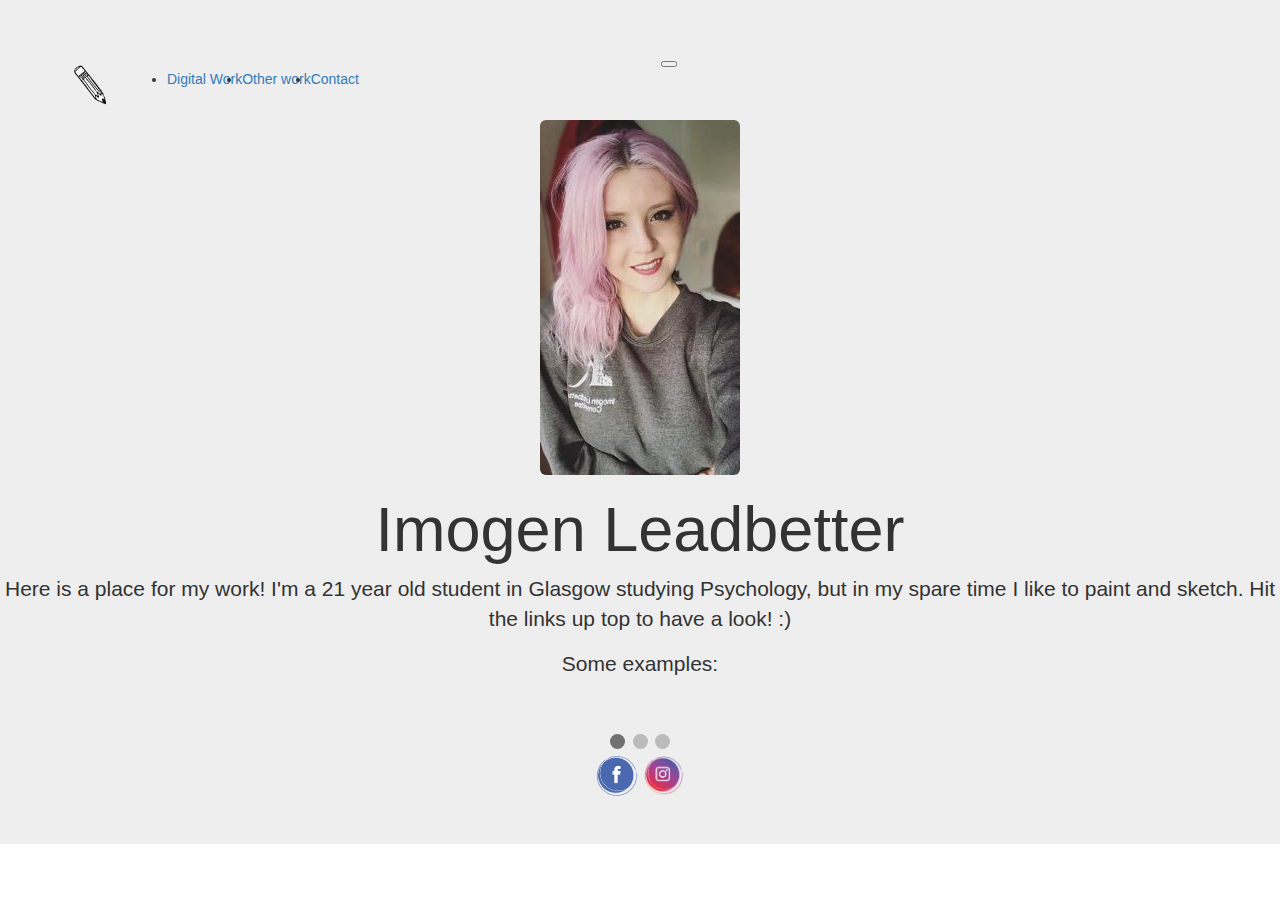
==== index.html @ 50d025b3 "First commit" ====
<!DOCTYPE html>
<html>
<head>
  <title>Portfolio</title>
  <meta name="viewport" content="width=device-width, initial-scale=1">
  <link rel="stylesheet" type="text/css" href="css/index.css">
  <link rel="stylesheet" href="https://maxcdn.bootstrapcdn.com/bootstrap/4.0.0-beta.2/css/bootstrap.min.css" integrity="sha384-PsH8R72JQ3SOdhVi3uxftmaW6Vc51MKb0q5P2rRUpPvrszuE4W1povHYgTpBfshb" crossorigin="anonymous">
  <link href='css/bootstrap.min.css' rel='stylesheet'>
  <link rel="stylesheet" id="coToolbarStyle" href="chrome-extension://cjabmdjcfcfdmffimndhafhblfmpjdpe/toolbar/styles/placeholder.css" type="text/css">
  <script type="text/javascript" id="cosymantecbfw_removeToolbar">(function () {				var toolbarElement = {},					parent = {},					interval = 0,					retryCount = 0,					isRemoved = false;				if (window.location.protocol === 'file:') {					interval = window.setInterval(function () {						toolbarElement = document.getElementById('coFrameDiv');						if (toolbarElement) {							parent = toolbarElement.parentNode;							if (parent) {								parent.removeChild(toolbarElement);								isRemoved = true;								if (document.body && document.body.style) {									document.body.style.setProperty('margin-top', '0px', 'important');								}							}						}						retryCount += 1;						if (retryCount > 10 || isRemoved) {							window.clearInterval(interval);						}					}, 10);				}			})();</script>
</head>

<body>
  <div class="jumbotron jumbotron-fluid"
  <header>
    <nav class="navbar navbar-expand-lg navbar-light fixed-top" id="mainNav">
      <div class="container">
        <a class="navbar-brand js-scroll-trigger" href="index.html"><img src="Images/pencil.png" height="42" width="42"></a>
        <button class="navbar-toggler navbar-toggler-right" type="button" data-toggle="collapse" data-target="#navbarResponsive" aria-controls="navbarResponsive" aria-expanded="false" aria-label="Toggle navigation">
          <span class="navbar-toggler-icon"></span>
        </button>
        <div class="collapse navbar-collapse" id="navbarResponsive">
          <ul class="navbar-nav ml-auto">
            <li class="nav-item">
              <a class="nav-link js-scroll-trigger" href="work.html">Digital Work</a>
            </li>
            <li class="nav-item">
              <a class="nav-link js-scroll-trigger" href="other.html">Other work</a>
            </li>
            <li class="nav-item">
              <a class="nav-link js-scroll-trigger" href="contact.hmtl">Contact</a>
            </li>
          </ul>
        </div>
      </div>
    </nav>
  </header>

  <img src="Images/for website1.jpg" class="img-rounded">

  <h1>Imogen Leadbetter</h1>
  <p>Here is a place for my work! I'm a 21 year old student in Glasgow studying Psychology, but in my spare time I like to paint and sketch. Hit the links up top to have a look! :)</p>

<style>
  * {box-sizing: border-box;}
  body {font-family: Verdana, sans-serif;}
  .mySlides {display: none;}
  img {vertical-align: middle;}

  /* Slideshow container */
  .slideshow-container {
    max-width: 1000px;
    position: relative;
    margin: auto;
  }

  /* Caption text */
  .text {
    color: #f2f2f2;
    font-size: 15px;
    padding: 8px 12px;
    position: absolute;
    bottom: 8px;
    width: 100%;
    text-align: center;
  }

  /* Number text (1/3 etc) */
  .numbertext {
    color: #f2f2f2;
    font-size: 12px;
    padding: 8px 12px;
    position: absolute;
    top: 0;
  }

  /* The dots/bullets/indicators */
  .dot {
    height: 15px;
    width: 15px;
    margin: 0 2px;
    background-color: #bbb;
    border-radius: 50%;
    display: inline-block;
    transition: background-color 0.6s ease;
  }

  .active {
    background-color: #717171;
  }

  /* Fading animation */
  .fade {
    -webkit-animation-name: fade;
    -webkit-animation-duration: 1.5s;
    animation-name: fade;
    animation-duration: 1.5s;

  }

  @-webkit-keyframes fade {
    from {opacity: .4}
    to {opacity: 1}
  }

  @keyframes fade {
    from {opacity: .4}
    to {opacity: 1}
  }

  /* On smaller screens, decrease text size */
  @media only screen and (max-width: 300px) {
    .text {font-size: 11px}
  }
  </style>

  <p>Some examples:</p>
  <div class="slideshow-container">

  <div class="mySlides fade">
    <img src="Images/Owl.jpg" style="width:100%">
  </div>

  <div class="mySlides fade">
    <img src="Images/Wedding.jpg" style="width:100%">
  </div>

  <div class="mySlides fade">
    <img src="Images/Nazgul.jpg" style="width:100%">
  </div>

  </div>
  <br>

  <div style="text-align:center">
    <span class="dot"></span>
    <span class="dot"></span>
    <span class="dot"></span>
  </div>

  <script>
  var slideIndex = 0;
  showSlides();

  function showSlides() {
      var i;
      var slides = document.getElementsByClassName("mySlides");
      var dots = document.getElementsByClassName("dot");
      for (i = 0; i < slides.length; i++) {
         slides[i].style.display = "none";
      }
      slideIndex++;
      if (slideIndex > slides.length) {slideIndex = 1}
      for (i = 0; i < dots.length; i++) {
          dots[i].className = dots[i].className.replace(" active", "");
      }
      slides[slideIndex-1].style.display = "block";
      dots[slideIndex-1].className += " active";
      setTimeout(showSlides, 8000); 
  }
  </script>

  <div id="media">
    <a href="https://www.facebook.com/imogen9001" target="_blank">
      <img src="Images/facebook.png" class="contactpics" id="Facebook" height="42" width="42">
    </a>
    <a href="https://www.instagram.com/imogenrl_art/" target="_blank">
      <img src="Images/insta.png" class="contactpics" id="Instagram" height="42" width="42">
    </a>
  </div>
</div>



<div id="coFrameDiv" style="height:0px;display:none;">
  <iframe id="coToolbarFrame" src="chrome-extension://cjabmdjcfcfdmffimndhafhblfmpjdpe/toolbar/placeholder.html" style="height:0px;width:100%;display:none;"></iframe>
</div>
</body>
</html>
---- css/index.css ----
* {
  font-family: sans-serif;
  text-align: center;
}
h1 {
  color: black;
  font-size: 90
}

p {
  text-align:center;
}
body {
  background-color: #E7D9D9;
}

* {box-sizing:border-box}

/* Slideshow container */
.slideshow-container {
  max-width: 1000px;
  position: relative;
  margin: auto;
}

/* Hide the images by default */
.mySlides {
    display: none;
}

/* Next & previous buttons */
.prev, .next {
  cursor: pointer;
  position: absolute;
  top: 50%;
  width: auto;
  margin-top: -22px;
  padding: 16px;
  color: white;
  font-weight: bold;
  font-size: 18px;
  transition: 0.6s ease;
  border-radius: 0 3px 3px 0;
}

/* Position the "next button" to the right */
.next {
  right: 0;
  border-radius: 3px 0 0 3px;
}

/* On hover, add a black background color with a little bit see-through */
.prev:hover, .next:hover {
  background-color: rgba(0,0,0,0.8);
}

/* Caption text */
.text {
  color: #f2f2f2;
  font-size: 15px;
  padding: 8px 12px;
  position: absolute;
  bottom: 8px;
  width: 100%;
  text-align: center;
}

/* Number text (1/3 etc) */
.numbertext {
  color: #f2f2f2;
  font-size: 12px;
  padding: 8px 12px;
  position: absolute;
  top: 0;
}

/* The dots/bullets/indicators */
.dot {
  cursor: pointer;
  height: 15px;
  width: 15px;
  margin: 0 2px;
  background-color: #bbb;
  border-radius: 50%;
  display: inline-block;
  transition: background-color 0.6s ease;
}

.active, .dot:hover {
  background-color: #717171;
}

/* Fading animation */
.fade {
  -webkit-animation-name: fade;
  -webkit-animation-duration: 1.5s;
  animation-name: fade;
  animation-duration: 1.5s;
}

@-webkit-keyframes fade {
  from {opacity: .4}
  to {opacity: 1}
}

@keyframes fade {
  from {opacity: .4}
  to {opacity: 1}
}
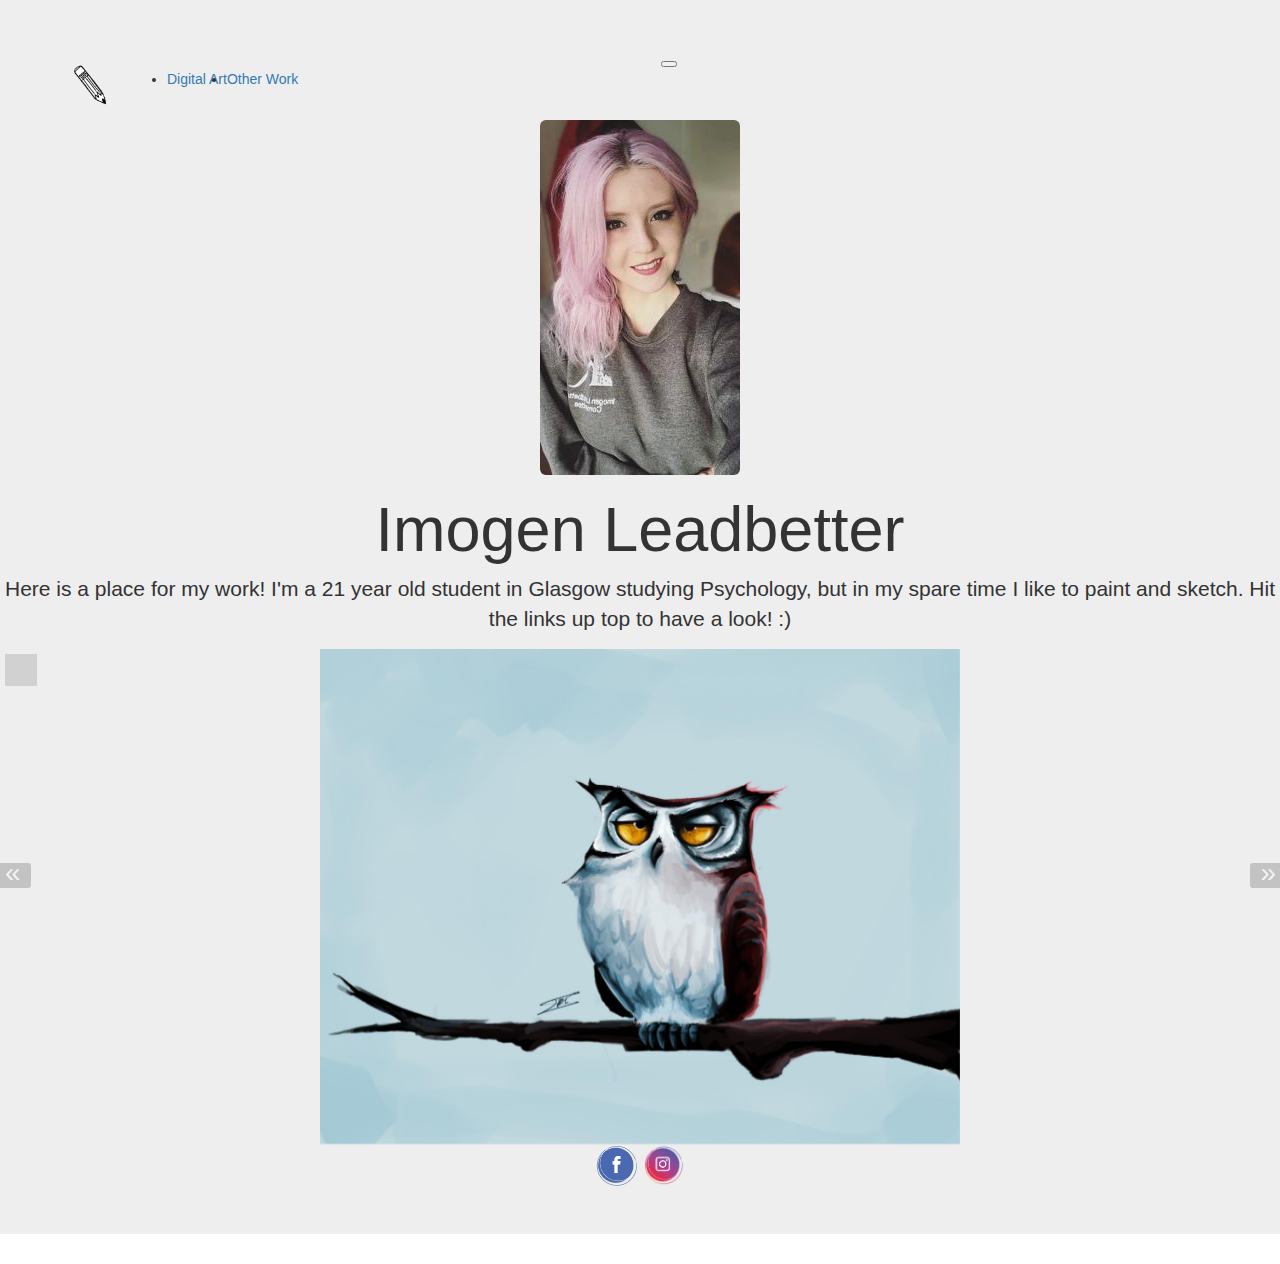
==== commit 0e796382: "with working slideshow" ====
--- a/index.html
+++ b/index.html
@@ -7,6 +7,8 @@
   <link rel="stylesheet" href="https://maxcdn.bootstrapcdn.com/bootstrap/4.0.0-beta.2/css/bootstrap.min.css" integrity="sha384-PsH8R72JQ3SOdhVi3uxftmaW6Vc51MKb0q5P2rRUpPvrszuE4W1povHYgTpBfshb" crossorigin="anonymous">
   <link href='css/bootstrap.min.css' rel='stylesheet'>
   <link rel="stylesheet" id="coToolbarStyle" href="chrome-extension://cjabmdjcfcfdmffimndhafhblfmpjdpe/toolbar/styles/placeholder.css" type="text/css">
+  <script type="text/javascript" href="js/better-simple-slideshow.min.js" ></script>
+  <link rel="stylesheet" type="text/css" href="css_slide/simple-slideshow-styles.css">
   <script type="text/javascript" id="cosymantecbfw_removeToolbar">(function () {				var toolbarElement = {},					parent = {},					interval = 0,					retryCount = 0,					isRemoved = false;				if (window.location.protocol === 'file:') {					interval = window.setInterval(function () {						toolbarElement = document.getElementById('coFrameDiv');						if (toolbarElement) {							parent = toolbarElement.parentNode;							if (parent) {								parent.removeChild(toolbarElement);								isRemoved = true;								if (document.body && document.body.style) {									document.body.style.setProperty('margin-top', '0px', 'important');								}							}						}						retryCount += 1;						if (retryCount > 10 || isRemoved) {							window.clearInterval(interval);						}					}, 10);				}			})();</script>
 </head>
 
@@ -22,13 +24,10 @@
         <div class="collapse navbar-collapse" id="navbarResponsive">
           <ul class="navbar-nav ml-auto">
             <li class="nav-item">
-              <a class="nav-link js-scroll-trigger" href="work.html">Digital Work</a>
+              <a class="nav-link js-scroll-trigger" href="work.html">Digital Art</a>
             </li>
             <li class="nav-item">
-              <a class="nav-link js-scroll-trigger" href="other.html">Other work</a>
-            </li>
-            <li class="nav-item">
-              <a class="nav-link js-scroll-trigger" href="contact.hmtl">Contact</a>
+              <a class="nav-link js-scroll-trigger" href="other.html">Other Work</a>
             </li>
           </ul>
         </div>
@@ -41,124 +40,31 @@
   <h1>Imogen Leadbetter</h1>
   <p>Here is a place for my work! I'm a 21 year old student in Glasgow studying Psychology, but in my spare time I like to paint and sketch. Hit the links up top to have a look! :)</p>
 
-<style>
-  * {box-sizing: border-box;}
-  body {font-family: Verdana, sans-serif;}
-  .mySlides {display: none;}
-  img {vertical-align: middle;}
 
-  /* Slideshow container */
-  .slideshow-container {
-    max-width: 1000px;
-    position: relative;
-    margin: auto;
-  }
+  <div class="bss-slides num2" tabindex="2">
+     <figure>
+        <img src="Images/Owl_painting.jpg" width="50%" />
+     </figure>
+      <figure>
+          <img src="Images/Murdo_painting.jpg" width="50%" />
+     </figure>
+     <figure>
+        <img src="Images/Wedding.jpg" width="50%" />
+     </figure>
+      <figure>
+        <img src="Images/george_dog.png" width="50%" />
+     </figure>
+  </div> <!-- // bss-slides -->
 
-  /* Caption text */
-  .text {
-    color: #f2f2f2;
-    font-size: 15px;
-    padding: 8px 12px;
-    position: absolute;
-    bottom: 8px;
-    width: 100%;
-    text-align: center;
-  }
-
-  /* Number text (1/3 etc) */
-  .numbertext {
-    color: #f2f2f2;
-    font-size: 12px;
-    padding: 8px 12px;
-    position: absolute;
-    top: 0;
-  }
-
-  /* The dots/bullets/indicators */
-  .dot {
-    height: 15px;
-    width: 15px;
-    margin: 0 2px;
-    background-color: #bbb;
-    border-radius: 50%;
-    display: inline-block;
-    transition: background-color 0.6s ease;
-  }
-
-  .active {
-    background-color: #717171;
-  }
-
-  /* Fading animation */
-  .fade {
-    -webkit-animation-name: fade;
-    -webkit-animation-duration: 1.5s;
-    animation-name: fade;
-    animation-duration: 1.5s;
-
-  }
-
-  @-webkit-keyframes fade {
-    from {opacity: .4}
-    to {opacity: 1}
-  }
-
-  @keyframes fade {
-    from {opacity: .4}
-    to {opacity: 1}
-  }
-
-  /* On smaller screens, decrease text size */
-  @media only screen and (max-width: 300px) {
-    .text {font-size: 11px}
-  }
-  </style>
-
-  <p>Some examples:</p>
-  <div class="slideshow-container">
-
-  <div class="mySlides fade">
-    <img src="Images/Owl.jpg" style="width:100%">
-  </div>
-
-  <div class="mySlides fade">
-    <img src="Images/Wedding.jpg" style="width:100%">
-  </div>
-
-  <div class="mySlides fade">
-    <img src="Images/Nazgul.jpg" style="width:100%">
-  </div>
-
-  </div>
-  <br>
-
-  <div style="text-align:center">
-    <span class="dot"></span>
-    <span class="dot"></span>
-    <span class="dot"></span>
-  </div>
-
-  <script>
-  var slideIndex = 0;
-  showSlides();
-
-  function showSlides() {
-      var i;
-      var slides = document.getElementsByClassName("mySlides");
-      var dots = document.getElementsByClassName("dot");
-      for (i = 0; i < slides.length; i++) {
-         slides[i].style.display = "none";
-      }
-      slideIndex++;
-      if (slideIndex > slides.length) {slideIndex = 1}
-      for (i = 0; i < dots.length; i++) {
-          dots[i].className = dots[i].className.replace(" active", "");
-      }
-      slides[slideIndex-1].style.display = "block";
-      dots[slideIndex-1].className += " active";
-      setTimeout(showSlides, 8000); 
-  }
-  </script>
+<script src="js/better-simple-slideshow.min.js"></script>
+<script>
+var opts = {
+    auto : false,
+    fullScreen : true,
+    swipe : false
+};
+makeBSS('.num2', opts);
+</script>
 
   <div id="media">
     <a href="https://www.facebook.com/imogen9001" target="_blank">
--- a/css_slide/simple-slideshow-styles.css
+++ b/css_slide/simple-slideshow-styles.css
@@ -0,0 +1,141 @@
+.bss-slides{
+  position: relative;
+  display: block; 
+  line-height: 0;/*removes the gap if you put a border on the slideshow div*/   
+}
+figcaption {
+  line-height: 1.5; /* restores line-height to the child element*/
+}
+.bss-slides:focus{
+ outline: 0;
+}
+.bss-slides figure{
+  position: absolute;
+  top: 0;
+  width: 100%;
+}
+.bss-slides figure:first-child{
+  position: relative;
+}
+.bss-slides figure img{
+  opacity: 0;
+  -webkit-transition: opacity 1.2s;
+  transition: opacity 1.2s;
+  -webkit-backface-visibility: hidden;
+  backface-visibility: hidden;
+}
+.bss-slides .bss-show{
+  z-index: 2;
+}
+.bss-slides .bss-show img{
+  opacity: 1;
+  -webkit-backface-visibility: hidden;
+  backface-visibility: hidden;
+  position: relative; 
+}
+
+.bss-slides figcaption{
+  position: absolute;
+  font-family: sans-serif;
+  font-size: .8em;
+  bottom: .75em;
+  right: .35em;
+  padding: .25em;
+  color: #fff;
+  background: #000;
+  background: rgba(0,0,0, .25);
+  border-radius: 2px;
+  opacity: 0;
+  -webkit-transition: opacity 1.2s;
+  transition: opacity 1.2s;
+}
+.bss-slides .bss-show figcaption{
+  z-index: 3;
+  opacity: 1;
+}
+.bss-slides figcaption a{
+  color: #fff;    
+}
+.bss-next, .bss-prev{
+  color: #fff;
+  position: absolute;
+  background: #000;
+  background: rgba(0,0,0, .6);
+  top: 50%;
+  z-index: 4;
+  font-size: 2em;
+  margin-top: -1.2em;
+  opacity: .3;
+  -webkit-user-select: none;
+  -moz-user-select: none;
+  -ms-user-select: none;
+  user-select: none;
+}
+.bss-next:hover, .bss-prev:hover{
+  cursor: pointer;
+  opacity: 1;
+}
+.bss-next{
+  right: -1px;
+  padding: 10px 5px 15px 10px;
+  border-top-left-radius: 3px;
+  border-bottom-left-radius: 3px;
+}
+.bss-prev{
+  left: 0;
+  padding: 10px 10px 15px 5px;
+  border-top-right-radius: 3px;
+  border-bottom-right-radius: 3px;
+}
+.bss-fullscreen{
+  display: block;
+  width: 32px;
+  height: 32px;    
+  background: rgba(0,0,0,.4) url(../img/arrows-alt_ffffff_64.png); 
+  -webkit-background-size: contain; 
+  background-size: contain;
+  position: absolute;
+  top: 5px;
+  left: 5px;   
+  cursor: pointer;    
+  opacity: .3;
+} 
+.bss-fullscreen:hover{
+  opacity: .8;   
+}
+:-webkit-full-screen .bss-fullscreen{
+    background: rgba(0,0,0,.4) url(../img/compress_ffffff_64.png);
+    -webkit-background-size: contain;
+    background-size: contain;
+}
+:-moz-full-screen .bss-fullscreen{
+    background: rgba(0,0,0,.4) url(../img/compress_ffffff_64.png);
+    background-size: contain;
+}
+:-ms-fullscreen .bss-fullscreen{
+    background: rgba(0,0,0,.4) url(../img/compress_ffffff_64.png);
+    background-size: contain;
+}
+:full-screen .bss-fullscreen{
+    background: rgba(0,0,0,.4) url(../img/compress_ffffff_64.png);
+    -webkit-background-size: contain;
+    background-size: contain;
+}
+:-webkit-full-screen .bss-fullscreen{
+    background: rgba(0,0,0,.4) url(../img/compress_ffffff_64.png);
+    -webkit-background-size: contain;
+    background-size: contain;
+}
+:-moz-full-screen .bss-fullscreen{
+    background: rgba(0,0,0,.4) url(../img/compress_ffffff_64.png);
+    background-size: contain;
+}
+:-ms-fullscreen .bss-fullscreen{
+    background: rgba(0,0,0,.4) url(../img/compress_ffffff_64.png);
+    background-size: contain;
+}
+:fullscreen .bss-fullscreen{
+    background: rgba(0,0,0,.4) url(../img/compress_ffffff_64.png);
+    -webkit-background-size: contain;
+    background-size: contain;
+}
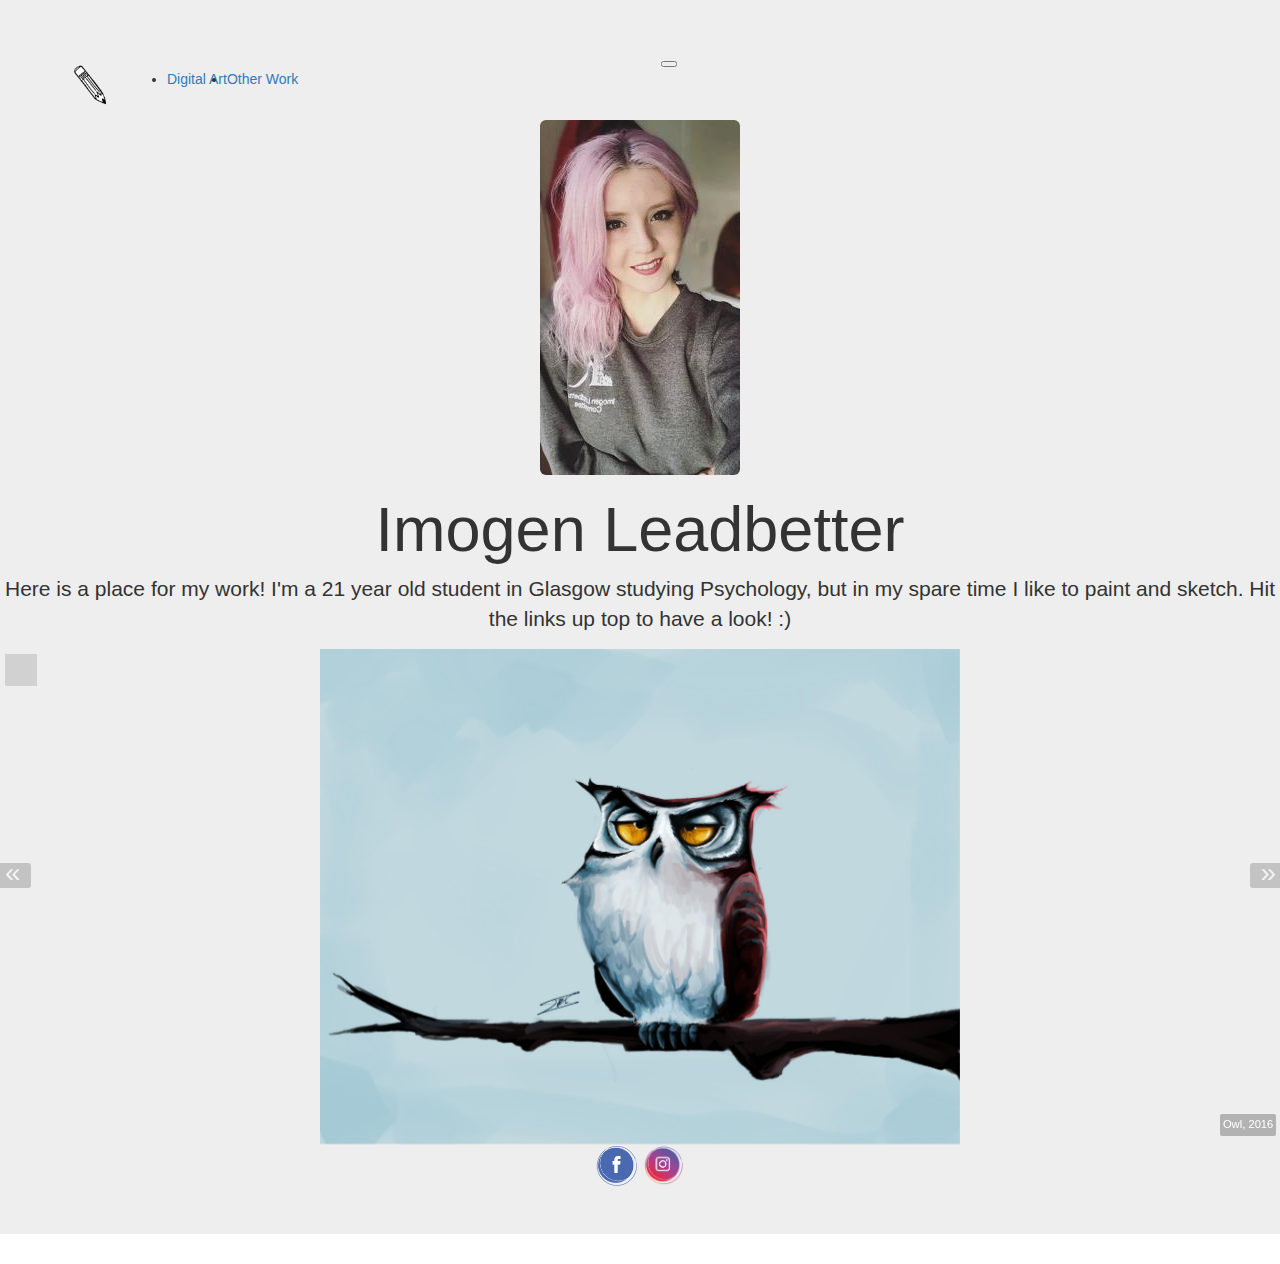
==== commit 8b454ae9: "change blurrys" ====
--- a/index.html
+++ b/index.html
@@ -13,6 +13,9 @@
 </head>
 
 <body>
+  <div id="coFrameDiv" style="height:0px;display:none;">
+    <iframe id="coToolbarFrame" src="chrome-extension://cjabmdjcfcfdmffimndhafhblfmpjdpe/toolbar/placeholder.html" style="height:0px;width:100%;display:none;"></iframe>
+  </div>
   <div class="jumbotron jumbotron-fluid"
   <header>
     <nav class="navbar navbar-expand-lg navbar-light fixed-top" id="mainNav">
@@ -43,16 +46,20 @@
 
   <div class="bss-slides num2" tabindex="2">
      <figure>
-        <img src="Images/Owl_painting.jpg" width="50%" />
+        <img src="Images/Owl_painting.jpg" width="50%"  />
+        <figcaption>Owl, 2016</figcaption>
      </figure>
       <figure>
           <img src="Images/Murdo_painting.jpg" width="50%" />
+          <figcaption>Cellist, 2017</figcaption>
      </figure>
      <figure>
-        <img src="Images/Wedding.jpg" width="50%" />
+        <img src="Images/Wedding_painting.jpg" width="50%" />
+        <figcaption>Wedding, 2018</figcaption>
      </figure>
       <figure>
         <img src="Images/george_dog.png" width="50%" />
+        <figcaption>George the dog, 2017</figcaption>
      </figure>
   </div> <!-- // bss-slides -->
 
@@ -78,8 +85,7 @@
 
 
 
-<div id="coFrameDiv" style="height:0px;display:none;">
-  <iframe id="coToolbarFrame" src="chrome-extension://cjabmdjcfcfdmffimndhafhblfmpjdpe/toolbar/placeholder.html" style="height:0px;width:100%;display:none;"></iframe>
+
 </div>
 </body>
 </html>
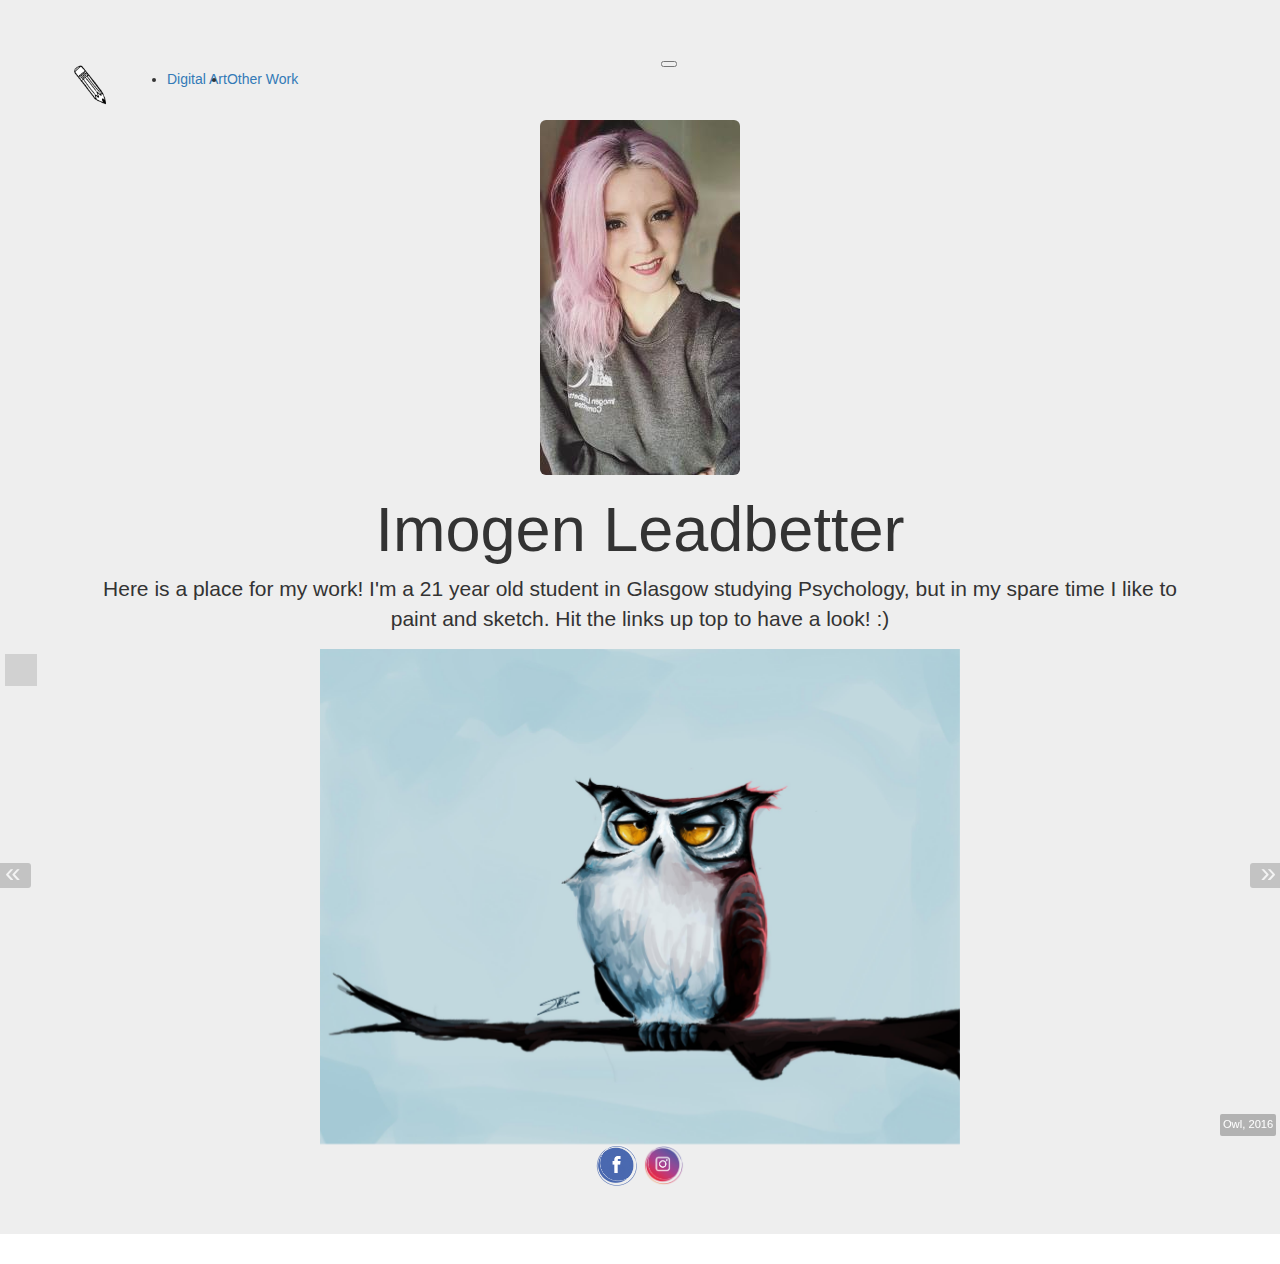
==== commit ada16e59: "margins" ====
--- a/index.html
+++ b/index.html
@@ -38,11 +38,16 @@
     </nav>
   </header>
 
+<div id="me">
   <img src="Images/for website1.jpg" class="img-rounded">
+</div>
 
+<div id="imogen">
   <h1>Imogen Leadbetter</h1>
+</div>
+<div id="sentence">
   <p>Here is a place for my work! I'm a 21 year old student in Glasgow studying Psychology, but in my spare time I like to paint and sketch. Hit the links up top to have a look! :)</p>
-
+</div>
 
   <div class="bss-slides num2" tabindex="2">
      <figure>
--- a/css/index.css
+++ b/css/index.css
@@ -2,14 +2,26 @@
   font-family: sans-serif;
   text-align: center;
 }
+
+#me {
+  text-align: center;
+}
+
+#imogen {
+  text-align: center;
+}
+
+#sentence {
+  text-align: center;
+  margin-left: 100px;
+  margin-right: 100px;
+}
+
 h1 {
   color: black;
-  font-size: 90
+  font-size: 90;
 }
 
-p {
-  text-align:center;
-}
 body {
   background-color: #E7D9D9;
 }
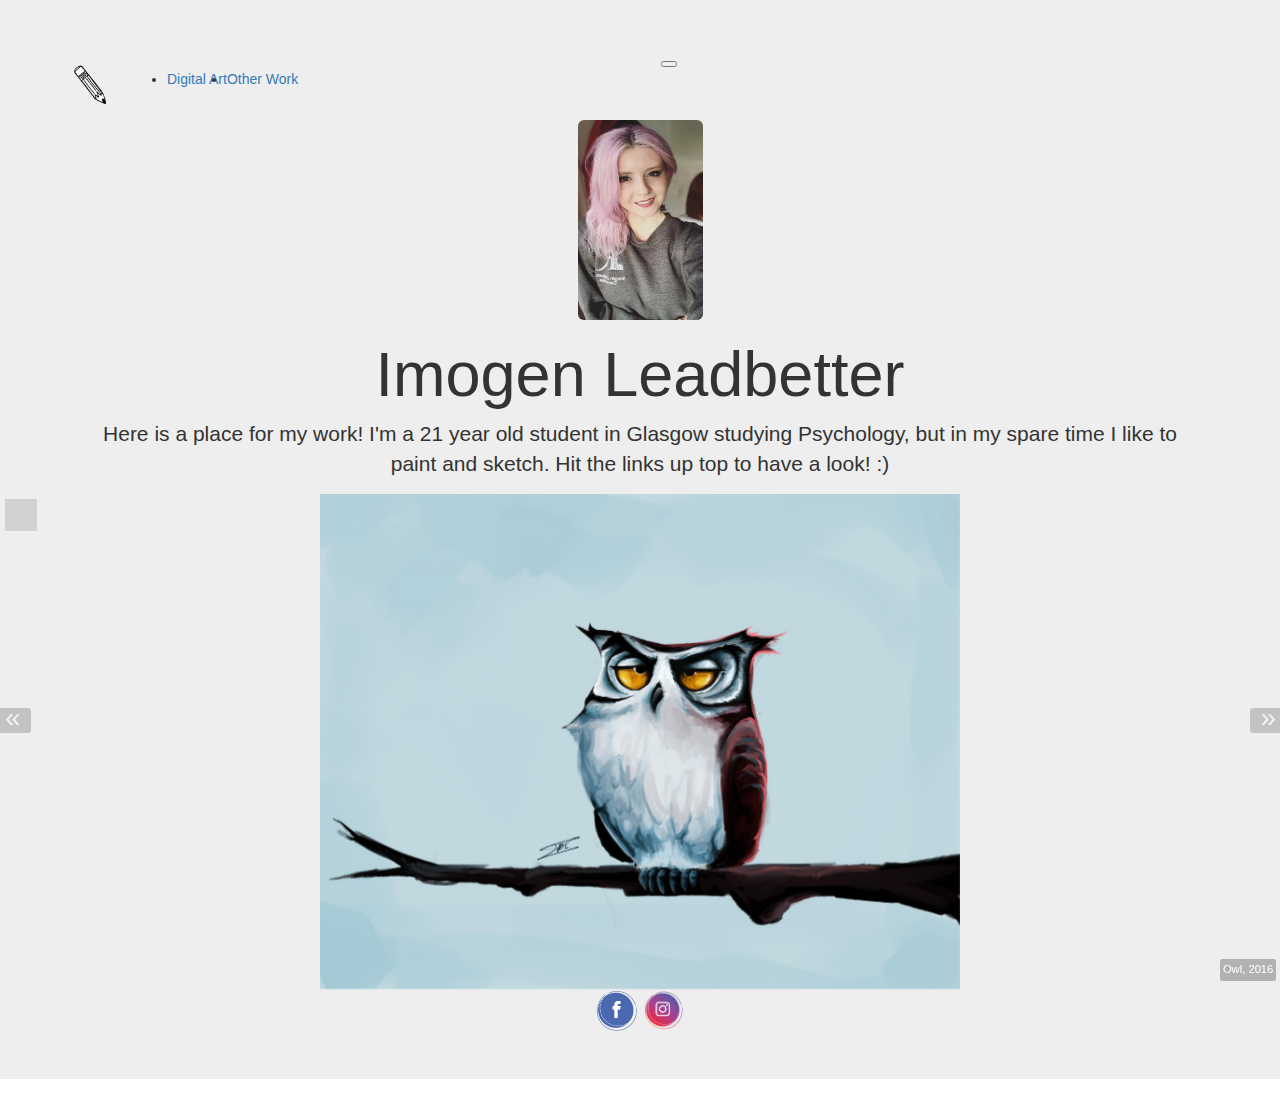
==== commit 8f00cda7: "resize" ====
--- a/index.html
+++ b/index.html
@@ -39,7 +39,7 @@
   </header>
 
 <div id="me">
-  <img src="Images/for website1.jpg" class="img-rounded">
+  <img src="Images/for website1.jpg" class="img-rounded" width="125px" height="200px">
 </div>
 
 <div id="imogen">
--- a/css/index.css
+++ b/css/index.css
@@ -2,6 +2,7 @@
   font-family: sans-serif;
   text-align: center;
 }
+
 
 #me {
   text-align: center;
@@ -22,9 +23,7 @@
   font-size: 90;
 }
 
-body {
-  background-color: #E7D9D9;
-}
+
 
 * {box-sizing:border-box}
 
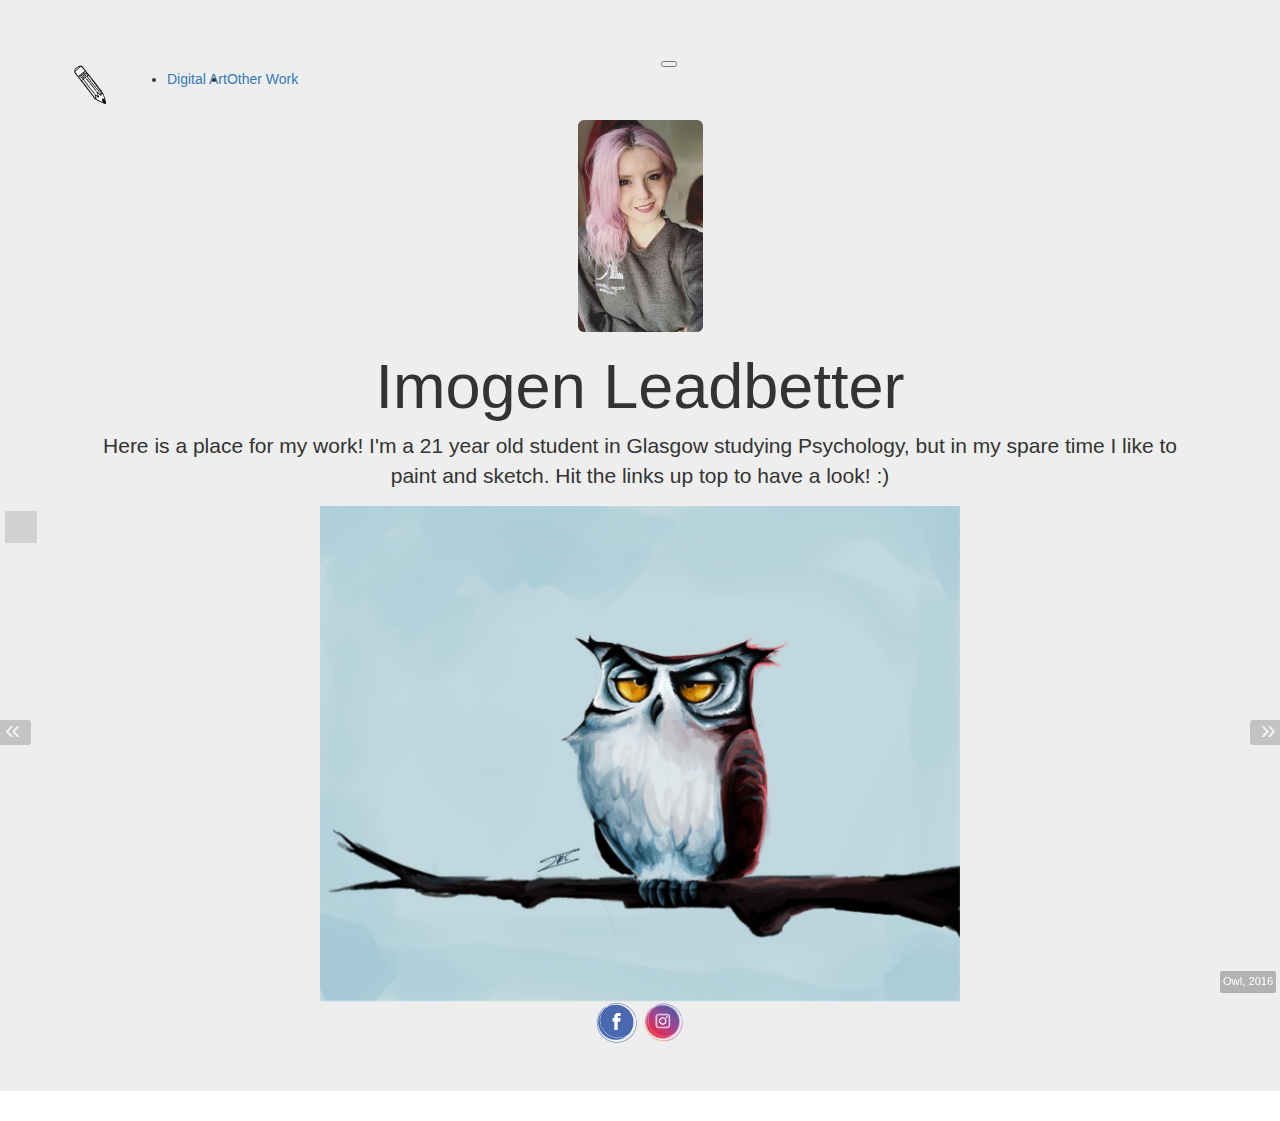
==== commit abc31daf: "more resizing" ====
--- a/index.html
+++ b/index.html
@@ -39,7 +39,7 @@
   </header>
 
 <div id="me">
-  <img src="Images/for website1.jpg" class="img-rounded" width="125px" height="200px">
+  <img src="Images/for website1.jpg" class="img-rounded" width="125px" height="212px">
 </div>
 
 <div id="imogen">
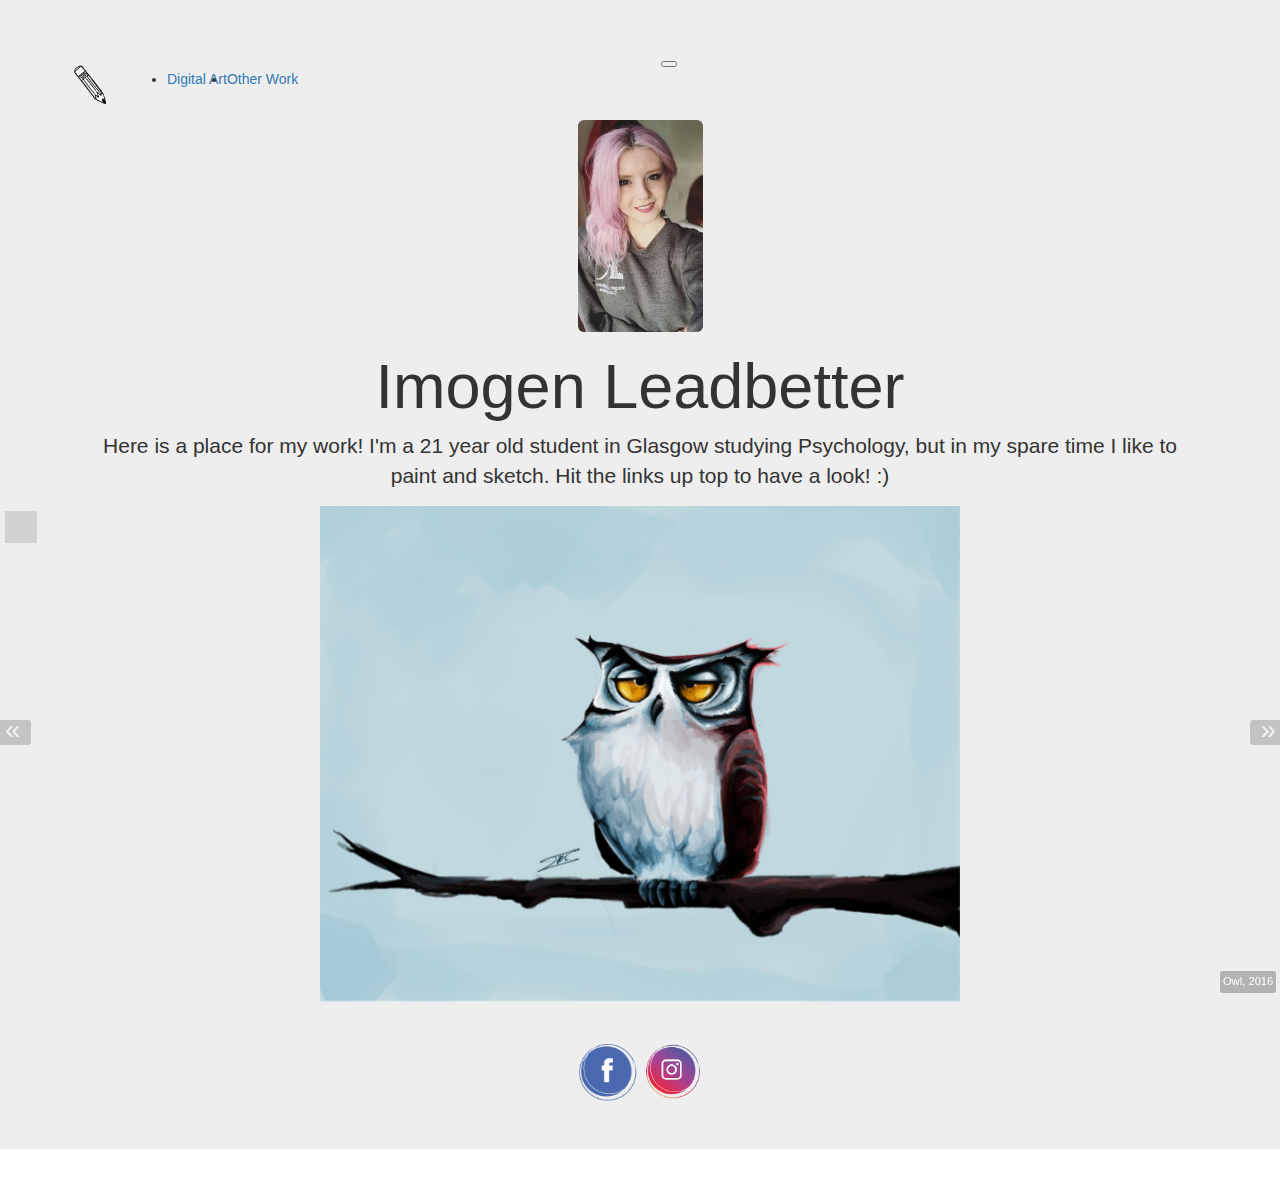
==== commit 4cba4b67: "more text styling" ====
--- a/index.html
+++ b/index.html
@@ -80,10 +80,10 @@
 
   <div id="media">
     <a href="https://www.facebook.com/imogen9001" target="_blank">
-      <img src="Images/facebook.png" class="contactpics" id="Facebook" height="42" width="42">
+      <img src="Images/facebook.png" class="contactpics" id="Facebook" height="60" width="60">
     </a>
     <a href="https://www.instagram.com/imogenrl_art/" target="_blank">
-      <img src="Images/insta.png" class="contactpics" id="Instagram" height="42" width="42">
+      <img src="Images/insta.png" class="contactpics" id="Instagram" height="60" width="60">
     </a>
   </div>
 </div>
--- a/css/index.css
+++ b/css/index.css
@@ -16,6 +16,10 @@
   text-align: center;
   margin-left: 100px;
   margin-right: 100px;
+}
+
+#media {
+  margin-top: 40px;
 }
 
 h1 {
